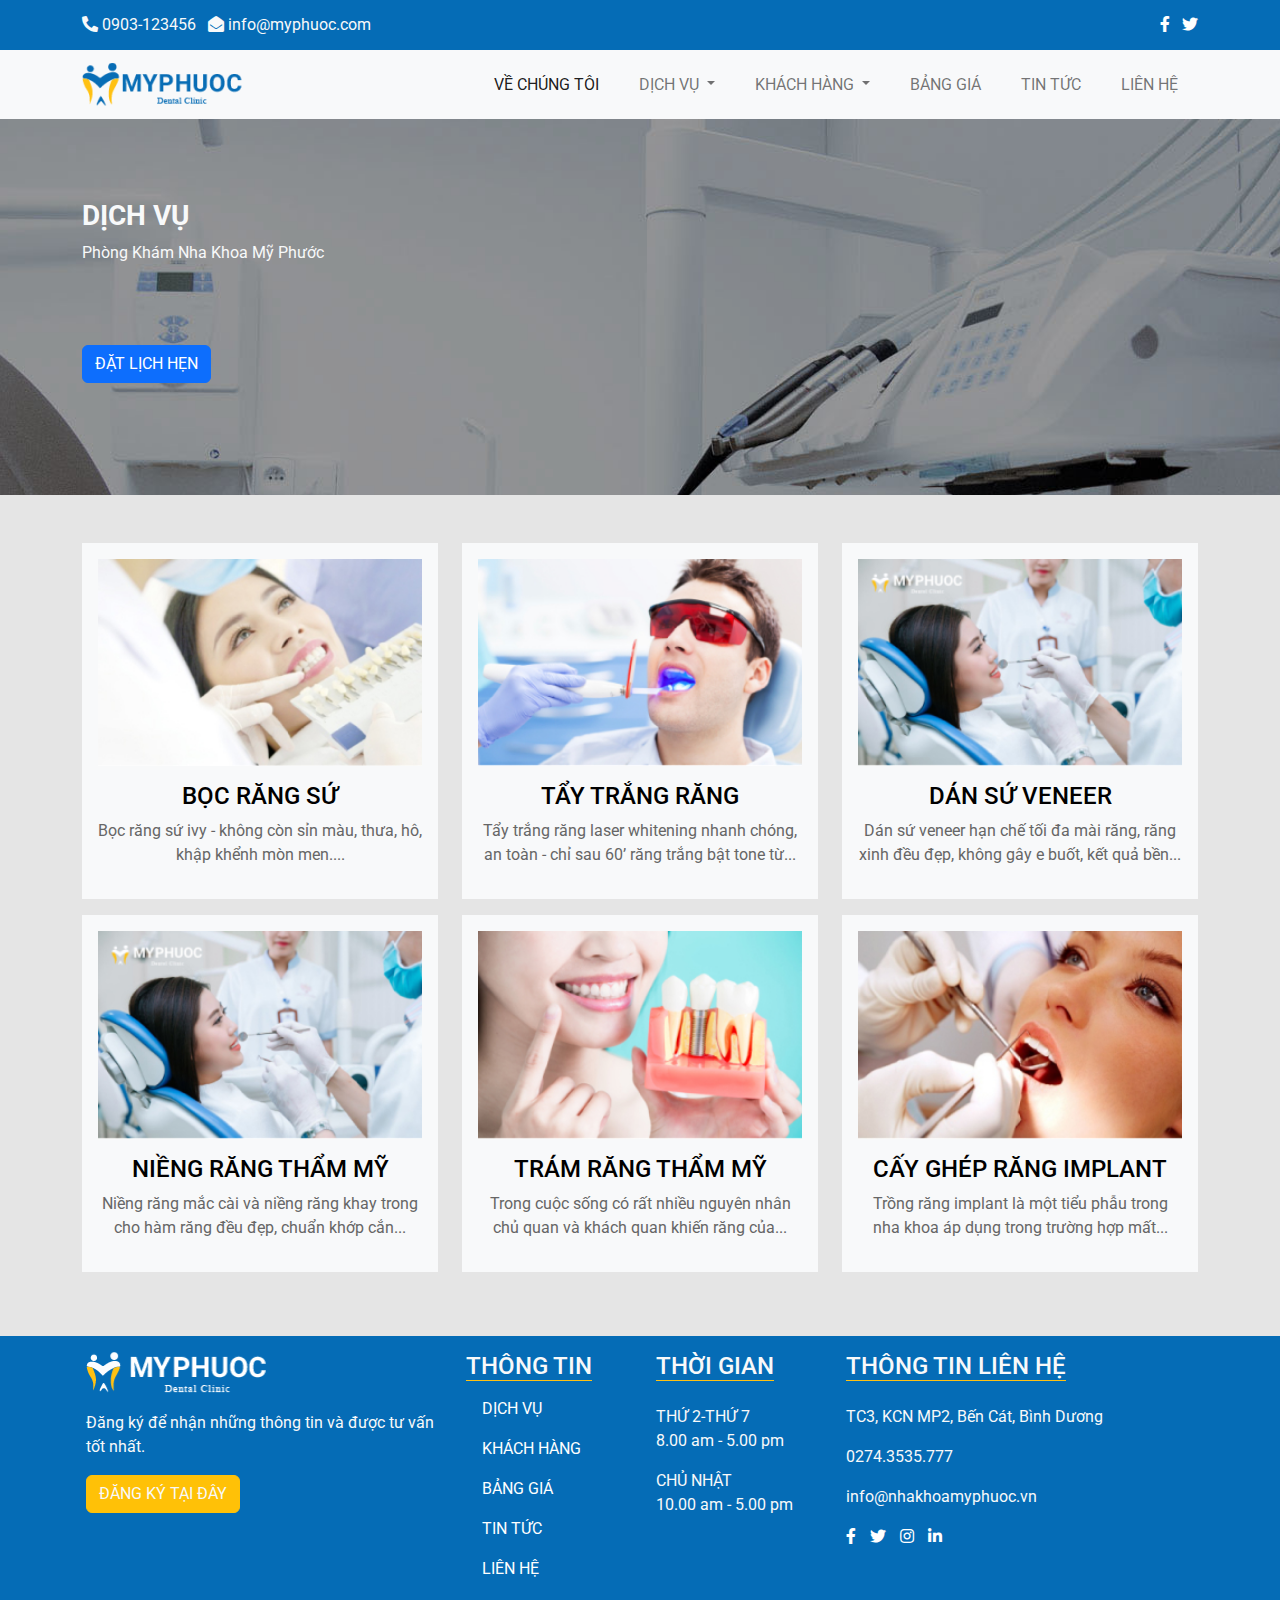
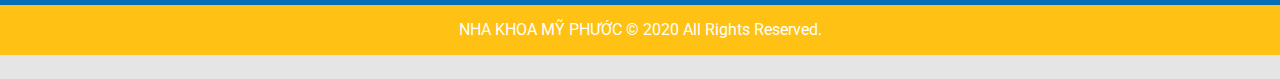
==== dv.html @ dfbd69ec "Add files via upload" ====
<!doctype html>
<html>
<head>
<meta charset="utf-8">
<meta name="viewport" content="width=device-width, initial-scale=1">
<title>NHA KHOA MỸ PHƯỚC</title>
<link rel="stylesheet" href="css/all.min.css">
<link rel="stylesheet" href="css/bootstrap.css" >
<link rel="stylesheet" href="css/main.css">
	<link rel="icon" href="images/TITLE-ICON.png" type="image/x-icon">
	<link rel="stylesheet" href="css/owl.carousel.css">
	<link rel="stylesheet" href="css/owl.theme.default.css">
<script src="js/bootstrap.bundle.min.js"></script>
</head>

<body>
<div class="top-bar bg-primary text-light">
  <div class="container d-flex justify-content-between">
    <div class="left"> <i class="fas fa-phone-alt"></i> 0903-123456 <i class="fas fa-envelope-open ms-2"></i> info@myphuoc.com </div>
    <div class="right"> <a href="#"><i class="fab fa-facebook-f"></i></a> <a href="#"><i class="fab fa-twitter ms-2"></i></a> </div>
  </div>
</div>
<!--xong phần top bar-->
<nav class="navbar navbar-expand-lg bg-light">
  <div class="container"> <a class="navbar-brand" href="#"><img src="images/LOGO 2 MPHUOCHC 1.png" alt=""></a>
    <button class="navbar-toggler" type="button" data-bs-toggle="collapse" data-bs-target="#navbarSupportedContent" aria-controls="navbarSupportedContent" aria-expanded="false" aria-label="Toggle navigation"> <span class="navbar-toggler-icon"></span> </button>
    <div class="collapse navbar-collapse" id="navbarSupportedContent">
      <ul class="navbar-nav ms-auto mb-2 mb-lg-0">
        <li class="nav-item"> <a class="nav-link active" aria-current="page" href="file:///Macintosh%20HD/Users/macos/Desktop/NEW/B4/nha%20khoa%202/myphuocclinic/myphuocclinic.html">VỀ CHÚNG TÔI</a> </li>
        <li class="nav-item dropdown"> <a class="nav-link dropdown-toggle" href="#" role="button" data-bs-toggle="dropdown" aria-expanded="false"> DỊCH VỤ </a>
          <ul class="dropdown-menu">
            <li><a class="dropdown-item" href="#">BỌC RĂNG SỨ</a></li>
            <li><a class="dropdown-item" href="#">RĂNG SỨ THẨM MỸ</a></li>
            <li><a class="dropdown-item" href="#">TRỔNG IMPLANT</a></li>
            <li><a class="dropdown-item" href="#">NIỀNG RĂNG</a></li>
            <li><a class="dropdown-item" href="#">LẤY CAO RĂNG</a></li>
            <li><a class="dropdown-item" href="#">TRÁM RĂNG THẨM MỸ</a></li>
          </ul>
        </li>
        <li class="nav-item dropdown"> <a class="nav-link dropdown-toggle" href="#" role="button" data-bs-toggle="dropdown" aria-expanded="false"> KHÁCH HÀNG </a>
          <ul class="dropdown-menu">
            <li><a class="dropdown-item" href="#">HÌNH ẢNH</a></li>
            <li><a class="dropdown-item" href="#">CẢM NHẬN</a></li>
          </ul>
        </li>
        <li class="nav-item"> <a class="nav-link" href="#">BẢNG GIÁ</a> </li>
        <li class="nav-item"> <a class="nav-link" href="#">TIN TỨC</a> </li>
        <li class="nav-item"> <a class="nav-link" href="#">LIÊN HỆ</a> </li>
      </ul>
    </div>
  </div>
</nav>
<main>
<section id="dichvu">
	<div class="container">
		<div class="row py-3">
			<div class="col-lg-6 py-5">
				<div class="row pt-3">
					<div class="col-6">
						<h3 class="text-light"><b>DỊCH VỤ</b></h3>
						<p class="text-light">Phòng Khám Nha Khoa Mỹ Phước</p>
					</div>
				</div>
				<div class="row pt-3">
					<div class="col-6 py-5">
					<button type="button" class="btn btn-primary">ĐẶT LỊCH HẸN</button>
					</div>
				</div>
			</div>
		</div>
	</div>
</section>
<section id="service">
		<div class="container py-5">
			<div class="row">
				<div class="col-12 col-sm-6 col-md-6 col-lg-4 mb-3">
					<div class="bg-light p-3 text-center">
						<img src="images/dv_img1 1.jpg" alt="" class="img-fluid">
						<h4 class="pt-3"><a href="#">BỌC RĂNG SỨ</a></h4>
						<p>Bọc răng sứ ivy - không còn sỉn màu, thưa, hô, khập khểnh mòn men....</p>
					</div>
				</div>
				<div class="col-12 col-sm-6 col-md-6 col-lg-4 mb-3">
					<div class="bg-light p-3 text-center">
						<img src="images/dv_img2 1.jpg" alt="" class="img-fluid">
						<h4 class="pt-3"><a href="#">TẨY TRẮNG RĂNG</a></h4>
						<p>Tẩy trắng răng laser whitening nhanh chóng, an toàn - chỉ sau 60’ răng trắng bật tone từ...</p>
					</div>
				</div>
				<div class="col-12 col-sm-6 col-md-6 col-lg-4 mb-3">
					<div class="bg-light p-3 text-center">
						<img src="images/dv_img4 1.jpg" alt="" class="img-fluid">
						<h4 class="pt-3"><a href="#">DÁN SỨ VENEER</a></h4>
						<p>Dán sứ veneer hạn chế tối đa mài răng, răng xinh đều đẹp, không gây e buốt, kết quả bền...</p>
					</div>
				</div>
				<div class="col-12 col-sm-6 col-md-6 col-lg-4 mb-3">
					<div class="bg-light p-3 text-center">
						<img src="images/dv_img4 1.jpg" alt="" class="img-fluid">
						<h4 class="pt-3"><a href="#">NIỀNG RĂNG THẨM MỸ</a></h4>
						<p>Niềng răng mắc cài và niềng răng khay trong cho hàm răng đều đẹp, chuẩn khớp cắn...</p>
					</div>
				</div>
				<div class="col-12 col-sm-6 col-md-6 col-lg-4 mb-3">
					<div class="bg-light p-3 text-center">
						<img src="images/dv_img5 1.jpg" alt="" class="img-fluid">
						<h4 class="pt-3"><a href="#">TRÁM RĂNG THẨM MỸ</a></h4>
						<p>Trong cuộc sống có rất nhiều nguyên nhân chủ quan và khách quan khiến răng của...</p>
					</div>
				</div>
				<div class="col-12 col-sm-6 col-md-6 col-lg-4 mb-3">
					<div class="bg-light p-3 text-center">
						<img src="images/dv_img6 1.jpg" alt="" class="img-fluid">
						<h4 class="pt-3"><a href="#">CẤY GHÉP RĂNG IMPLANT</a></h4>
						<p>Trồng răng implant là một tiểu phẫu trong nha khoa áp dụng trong trường hợp mất...</p>
					</div>
				</div>
			</div>
		</div>
</section>
	
	
	
</main>
<footer class="bg-primary text-light">
  <div class="container">
    <div class="row">
      <div class="col-12 col-sm-6 col-md-6 col-lg-4 p-3"> <a href="#"><img src="images/logo_footer.png" alt=""></a>
        <p class="pt-3">Đăng ký để nhận những thông tin và được tư vấn tốt nhất.</p>
        <button type="button" class="btn btn-warning text-light">ĐĂNG KÝ TẠI ĐÂY</button>
      </div>
      <div class="col-12 col-sm-6 col-md-6 col-lg-2 p-3">
        <h4> <span class="border-bottom border-warning"> THÔNG TIN</span></h4>
        <ul class="nav flex-column">
          <li class="nav-item"><a href="#" class="nav-link">DỊCH VỤ</a></li>
          <li class="nav-item"><a href="#" class="nav-link"> KHÁCH HÀNG </a></li>
          <li class="nav-item"><a href="#" class="nav-link">BẢNG GIÁ</a></li>
          <li class="nav-item"><a href="#" class="nav-link">TIN TỨC</a></li>
          <li class="nav-item"><a href="#" class="nav-link">LIÊN HỆ</a></li>
        </ul>
      </div>
		    <div class="col-12 col-sm-6 col-md-6 col-lg-2 p-3">
				 <h4> <span class="border-bottom border-warning"> THỜI GIAN</span></h4>
				<p class="pt-3">				THỨ 2-THỨ 7 <br>
8.00 am - 5.00 pm</p>
				<p>CHỦ NHẬT <br>
10.00 am - 5.00 pm</p>
		</div>
		<div class="col-12 col-sm-6 col-md-6 col-lg-4 p-3">
			 <h4> <span class="border-bottom border-warning"> THÔNG TIN LIÊN HỆ</span></h4>
			<p class="pt-3">TC3, KCN MP2, Bến Cát, Bình Dương</p>
			<p>0274.3535.777</p>
			<p>info@nhakhoamyphuoc.vn</p>
			<p class="icon">
				<a href="#"><i class="fab fa-facebook-f"></i></a>
				<a href="#"><i class="fab fa-twitter"></i></a>
				<a href="#"><i class="fab fa-instagram"></i></a>
				<a href="#"><i class="fab fa-linkedin-in"></i></a>
			</p>
		</div>
    </div>
  </div>
	<div class="bottom-bar">
	<p>NHA KHOA MỸ PHƯỚC © 2020 All Rights Reserved.</p>
	</div>
</footer><br><script src="js/jquery-3.6.0.min.js"></script>
	<script src="js/owl.carousel.js"></script>
	<script src="js/control.js"></script>
</body>
</html>
---- css/main.css ----
@charset "utf-8";
/* CSS Document */
@import url('https://fonts.googleapis.com/css2?family=Roboto&display=swap');
body{
	font-family: 'Roboto', sans-serif;font-size: 16px;color: #666666;margin: 0; background-color: #E5E5E5;
}
.top-bar{
	width: 100%;height: 50px;line-height: 50px
}
.top-bar .right a{
	color: white
}
.top-bar .right a:hover{
	color: #FFC113
}
.navbar .navbar-nav .nav-item .nav-link{
	padding: 8px 20px;border-radius: 20px
}
.navbar .navbar-nav .nav-item .nav-link:hover{
	color: #056CB6;background-color:  #FFC113
}
.navbar .navbar-nav .nav-item .dropdown-menu{
	background-color: #056CB6;padding-top: 0;padding-bottom: 0;width: 220px
}
.navbar .navbar-nav .nav-item .dropdown-menu .dropdown-item{
	color: white;transition: all 0.5s
}
.navbar .navbar-nav .nav-item .dropdown-menu li{
	border-bottom: 1px solid white
}
.navbar .navbar-nav .nav-item .dropdown-menu .dropdown-item:hover{
	background-color: #FFC113;padding-left: 25px
}
@media (max-width:667px){
	.navbar .navbar-nav .nav-item{
		text-align: center
	}
	.navbar .navbar-nav .nav-item .dropdown-menu{
		margin: 0 auto
	}
}
main{
	width: 100%;min-height: 800px
}

footer{
	width: 100%;min-height: 200px
}
footer .nav .nav-item .nav-link{
	color: white
}
footer .nav .nav-item .nav-link:hover{
	color: #FFC113
}
footer .icon a{
	color: white;
	margin-right: 10px;
}
footer .icon a:hover{
	color: #FFC113;
}
.bottom-bar{
	width: 100%;
	height: 50px;
	line-height: 50px;
	background-color: #FFC113;
	color: white;
	text-align: center;
}
#banner{
	width: 100%;
}
#service a{
	text-decoration: none;
	color: #000000;
}
#service a:hover{
	color: #FFC113;
}
#why{
	width: 100%;
	min-height: 300px;
	background: url("../images/why.jpg");
	background-repeat: no-repeat;
	background-position: center top;
	background-size: cover
}
#dichvu{
	width: 100%;
	min-height: 300px;
	background: url("../images/pagekh.png");
	background-repeat: no-repeat;
	background-position: center top;
	background-size: cover
}
#client .hinh{
	width: 100%;
	position: relative;
	
}
#client .before{
	position: absolute;
	left: 0;
	top: 0;
	padding: 10px;
	background-color: #CDC8C8;
}
#client .after{
	position: absolute;
	left: 50%;
	top: 0;
	padding: 10px;
	background-color: #CDC8C8;
}
#cam-nhan .noidung{
	text-align: center;
	display: flex;
	flex-direction: column;
	justify-content: center;
	align-items: center;
	padding: 10px 40px;
}
#cam-nhan .noidung img{
	width: 100px;
	height: auto;
}
#cn .owl-nav { position:absolute; left:0px; top:20%; width:100%; }

#cn .owl-nav [class*='owl-'] {
	font-size:40px; /*background:rgba(255,255,255,.5);border:1px solid #fff; */ color:#B9B8B8

}
#cn .owl-nav .owl-next{ position:absolute; right:10%;}

#cn .owl-nav .owl-prev{ position:absolute; left:10%;}

#cn .owl-nav [class*='owl-']:hover {
    background:none;border: none;
	color:#5A7AEC;
	text-decoration: none; }
#tintuc a{
	text-decoration: none;
	color: #565656;
	
}
#tintuc a:hover{
	color: #FFC113;
}
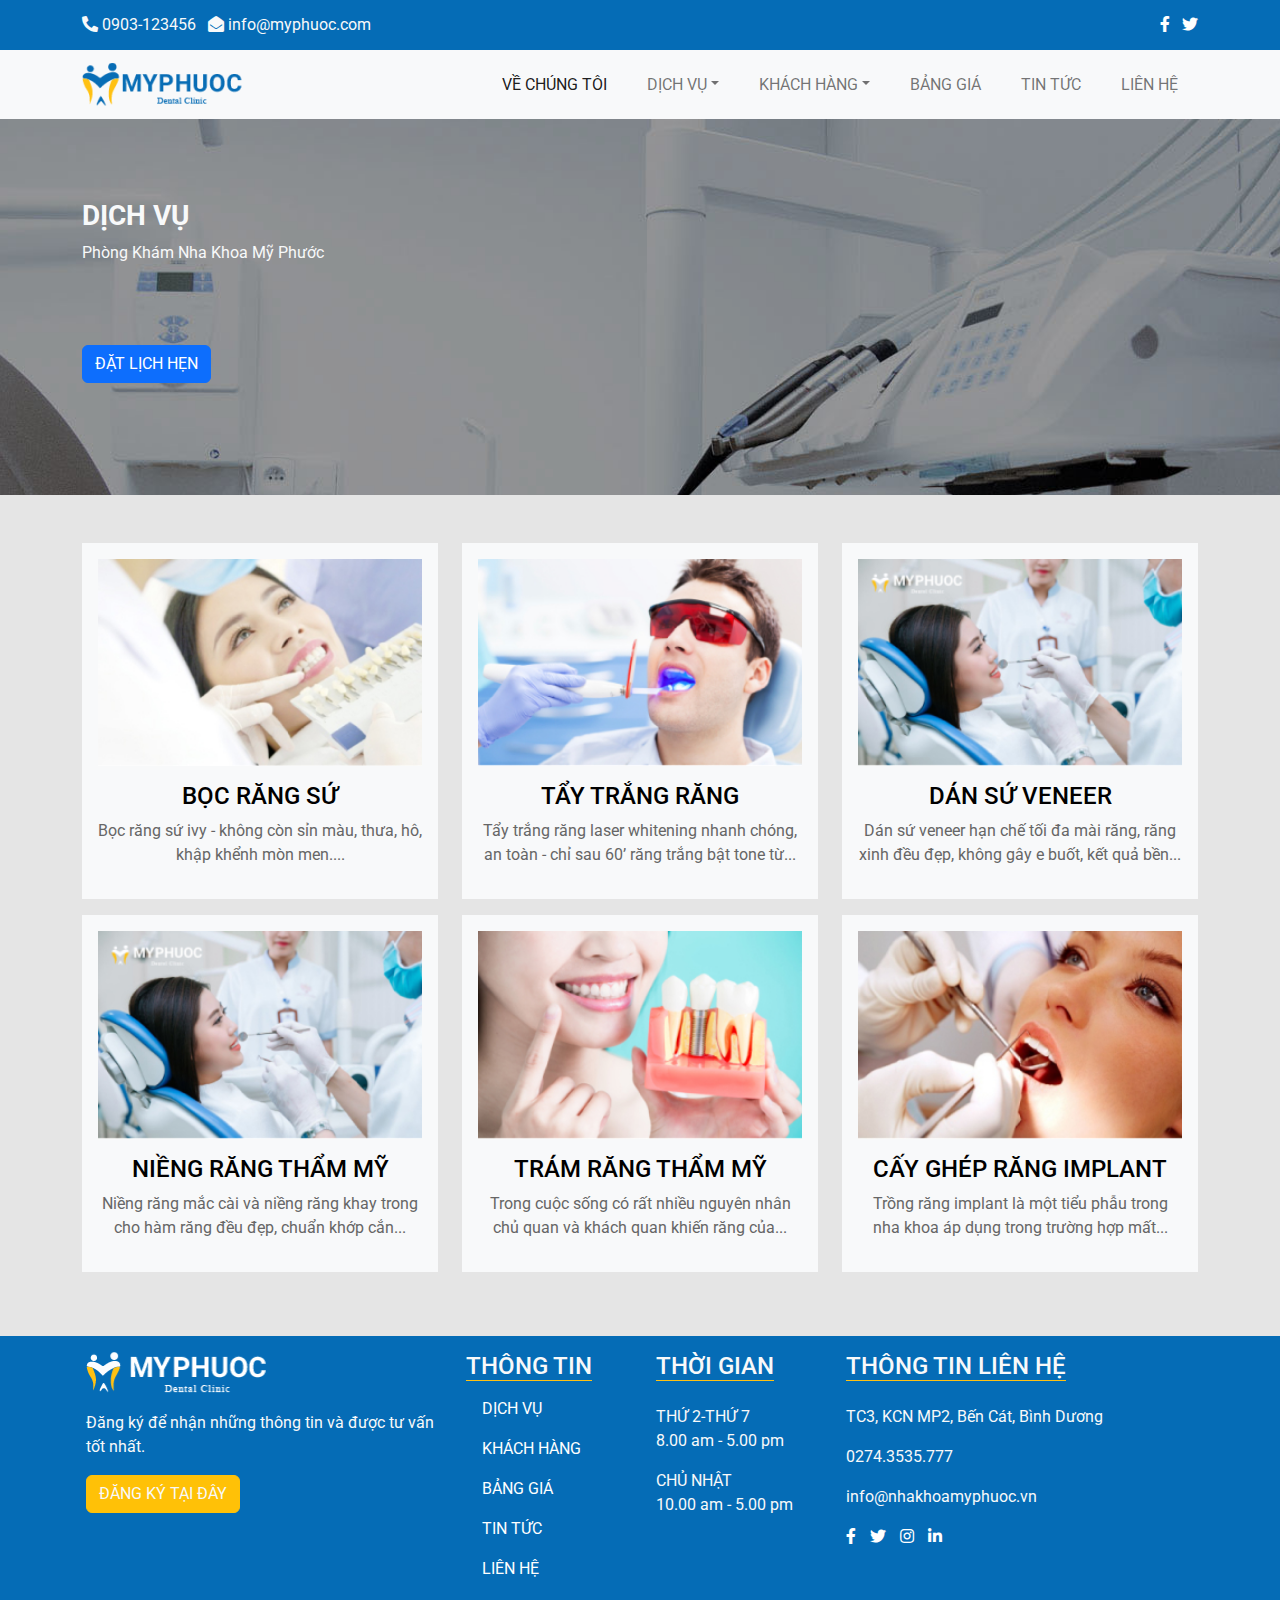
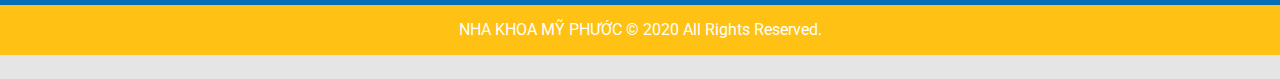
==== commit db0fec66: "Update dv.html" ====
--- a/dv.html
+++ b/dv.html
@@ -22,30 +22,30 @@
 </div>
 <!--xong phần top bar-->
 <nav class="navbar navbar-expand-lg bg-light">
-  <div class="container"> <a class="navbar-brand" href="#"><img src="images/LOGO 2 MPHUOCHC 1.png" alt=""></a>
+  <div class="container"> <a class="navbar-brand" href="https://ngangane.github.io/nhakhoa"><img src="images/LOGO 2 MPHUOCHC 1.png" alt=""></a>
     <button class="navbar-toggler" type="button" data-bs-toggle="collapse" data-bs-target="#navbarSupportedContent" aria-controls="navbarSupportedContent" aria-expanded="false" aria-label="Toggle navigation"> <span class="navbar-toggler-icon"></span> </button>
     <div class="collapse navbar-collapse" id="navbarSupportedContent">
       <ul class="navbar-nav ms-auto mb-2 mb-lg-0">
-        <li class="nav-item"> <a class="nav-link active" aria-current="page" href="file:///Macintosh%20HD/Users/macos/Desktop/NEW/B4/nha%20khoa%202/myphuocclinic/myphuocclinic.html">VỀ CHÚNG TÔI</a> </li>
-        <li class="nav-item dropdown"> <a class="nav-link dropdown-toggle" href="#" role="button" data-bs-toggle="dropdown" aria-expanded="false"> DỊCH VỤ </a>
+        <li class="nav-item"> <a class="nav-link active" aria-current="page" href="myphuocclinic.html">VỀ CHÚNG TÔI</a> </li>
+        <li class="nav-item dropdown"> <a class="nav-link dropdown-toggle" href="dv.html" role="button" data-bs-toggle="dropdown" aria-expanded="false">DỊCH VỤ</a>
           <ul class="dropdown-menu">
-            <li><a class="dropdown-item" href="#">BỌC RĂNG SỨ</a></li>
-            <li><a class="dropdown-item" href="#">RĂNG SỨ THẨM MỸ</a></li>
-            <li><a class="dropdown-item" href="#">TRỔNG IMPLANT</a></li>
-            <li><a class="dropdown-item" href="#">NIỀNG RĂNG</a></li>
-            <li><a class="dropdown-item" href="#">LẤY CAO RĂNG</a></li>
-            <li><a class="dropdown-item" href="#">TRÁM RĂNG THẨM MỸ</a></li>
+            <li><a class="dropdown-item" href="dv2.html">BỌC RĂNG SỨ</a></li>
+            <li><a class="dropdown-item" href="dv.html">RĂNG SỨ THẨM MỸ</a></li>
+            <li><a class="dropdown-item" href="dv2.html">TRỔNG IMPLANT</a></li>
+            <li><a class="dropdown-item" href="dv.html">NIỀNG RĂNG</a></li>
+            <li><a class="dropdown-item" href="dv2.html">LẤY CAO RĂNG</a></li>
+            <li><a class="dropdown-item" href="dv.html">TRÁM RĂNG THẨM MỸ</a></li>
           </ul>
         </li>
-        <li class="nav-item dropdown"> <a class="nav-link dropdown-toggle" href="#" role="button" data-bs-toggle="dropdown" aria-expanded="false"> KHÁCH HÀNG </a>
+        <li class="nav-item dropdown"> <a class="nav-link dropdown-toggle" href="#" role="button" data-bs-toggle="dropdown" aria-expanded="false">KHÁCH HÀNG</a>
           <ul class="dropdown-menu">
-            <li><a class="dropdown-item" href="#">HÌNH ẢNH</a></li>
-            <li><a class="dropdown-item" href="#">CẢM NHẬN</a></li>
+            <li><a class="dropdown-item" href="khachhang.html">HÌNH ẢNH</a></li>
+            <li><a class="dropdown-item" href="khachhang.html">CẢM NHẬN</a></li>
           </ul>
         </li>
         <li class="nav-item"> <a class="nav-link" href="#">BẢNG GIÁ</a> </li>
         <li class="nav-item"> <a class="nav-link" href="#">TIN TỨC</a> </li>
-        <li class="nav-item"> <a class="nav-link" href="#">LIÊN HỆ</a> </li>
+        <li class="nav-item"> <a class="nav-link" href="lienhe.html">LIÊN HỆ</a> </li>
       </ul>
     </div>
   </div>
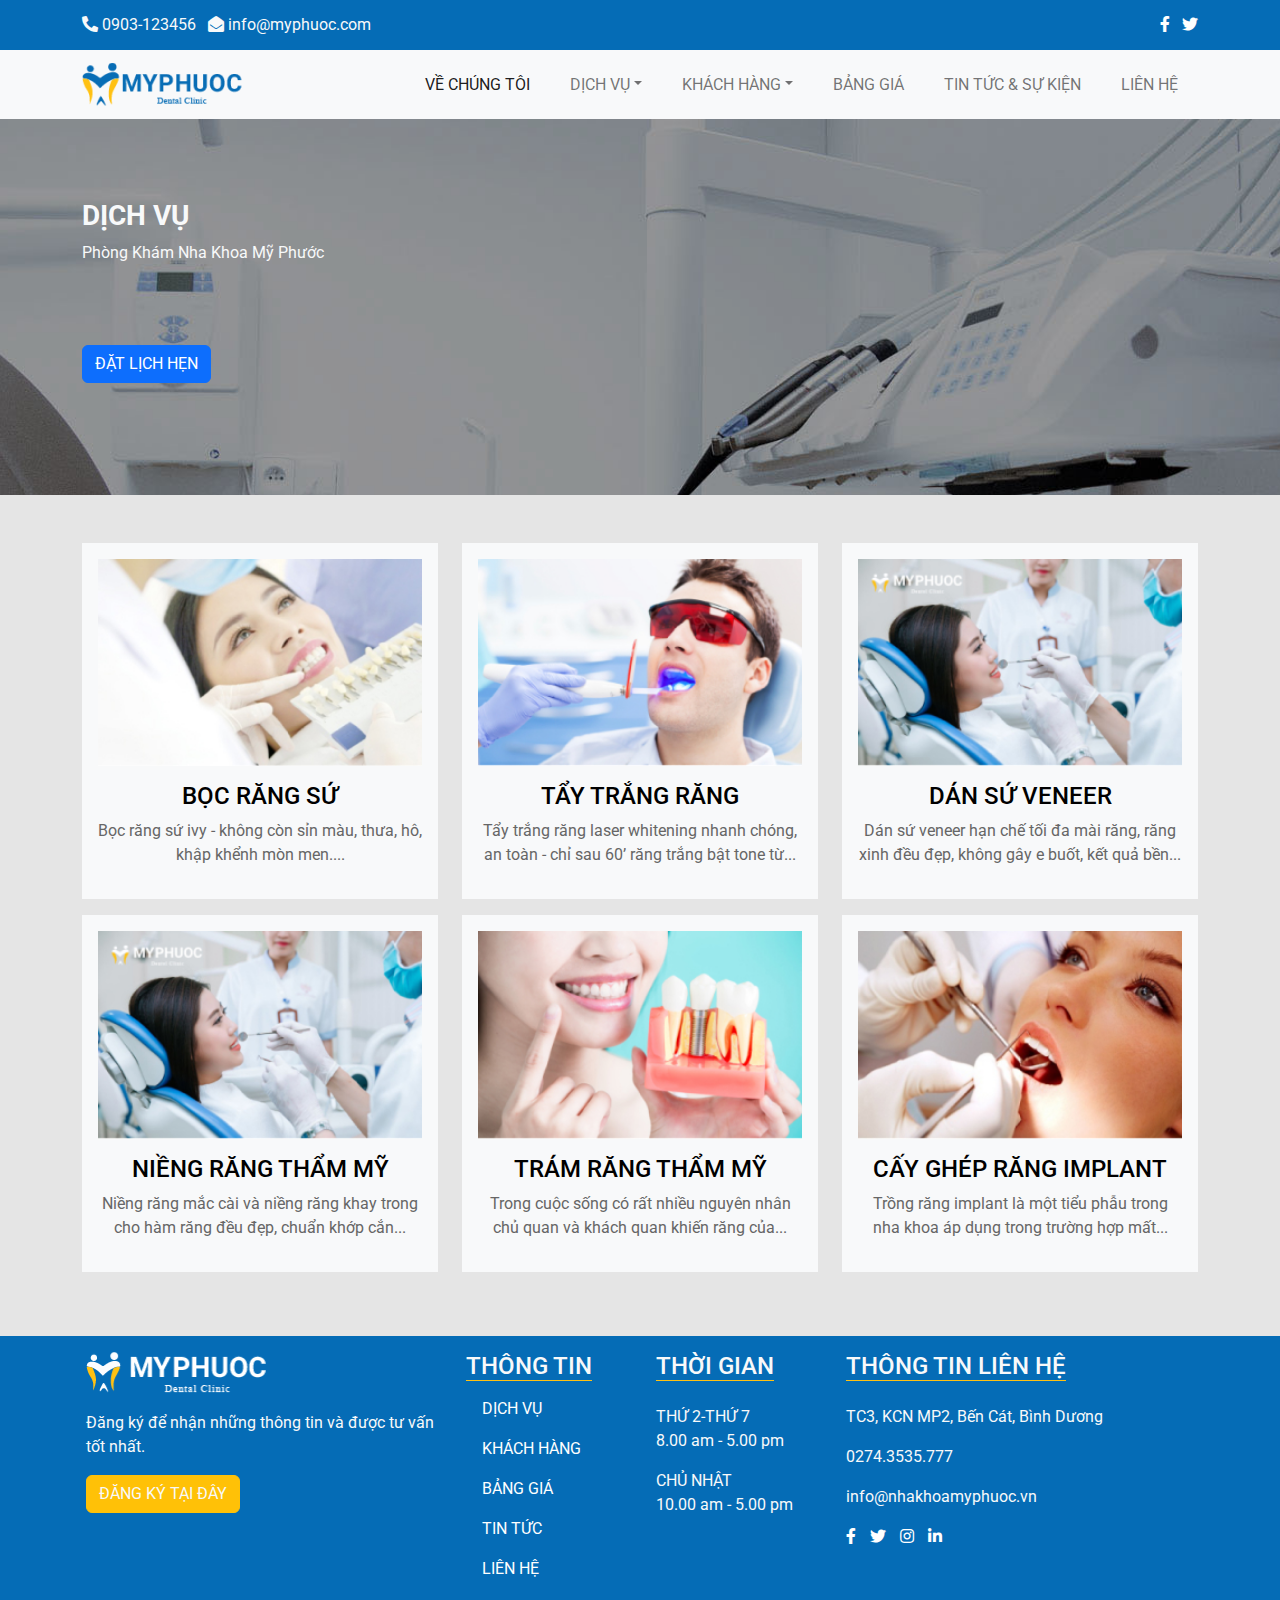
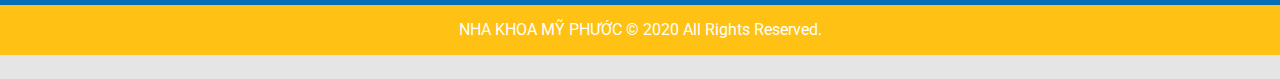
==== commit 4b04db95: "Update dv.html" ====
--- a/dv.html
+++ b/dv.html
@@ -44,7 +44,7 @@
           </ul>
         </li>
         <li class="nav-item"> <a class="nav-link" href="#">BẢNG GIÁ</a> </li>
-        <li class="nav-item"> <a class="nav-link" href="#">TIN TỨC</a> </li>
+        <li class="nav-item"> <a class="nav-link" href="tin-tuc.html">TIN TỨC & SỰ KIỆN</a> </li>
         <li class="nav-item"> <a class="nav-link" href="lienhe.html">LIÊN HỆ</a> </li>
       </ul>
     </div>
--- a/css/main.css
+++ b/css/main.css
@@ -93,11 +93,73 @@
 	background-position: center top;
 	background-size: cover
 }
+#lienhe{
+	width: 100%;
+	min-height: 300px;
+	background: url("../images/pagekh.png");
+	background-repeat: no-repeat;
+	background-position: center top;
+	background-size: cover
+}
+#sukien{
+	width: 100%;
+	min-height: 300px;
+	background: url("../images/pagekh.png");
+	background-repeat: no-repeat;
+	background-position: center top;
+	background-size: cover
+}
+	
+#hotro{
+	width: 100%;
+}
+#dichvu2{
+	width: 100%;
+}
+#khachhang{
+	width: 100%;
+	min-height: 300px;
+	background: url("../images/pagekh.png");
+	background-repeat: no-repeat;
+	background-position: center top;
+	background-size: cover
+}
+.search-box {  
+display: inline-block;  
+width: 100%;  
+border-radius: 3px;  
+padding: 4px 55px 4px 15px;  
+position: relative;  
+background:#E9FBFB;  
+border: 1px solid #ddd;  
+-webkit-transition: all 200ms ease-in-out;  
+-moz-transition: all 200ms ease-in-out;  
+transition: all 200ms ease-in-out;
+}
+ 
+.search-box:hover{  
+border: 1px solid #aaa;
+}
+.dv{
+	background:#E9FBFB; 
+}
+.dv:hover{  
+border: 1px solid #aaa;
+}
+#clinic{
+	width: 100%;
+	min-height: 300px;
+	background: url("../images/pagekh.png");
+	background-repeat: no-repeat;
+	background-position: center top;
+	background-size: cover
+}
 #client .hinh{
 	width: 100%;
 	position: relative;
 	
 }
+
 #client .before{
 	position: absolute;
 	left: 0;
@@ -146,14 +208,21 @@
 #tintuc a:hover{
 	color: #FFC113;
 }
-
-
-
-
-
-
-
-
-
-
-
+.btn:hover{  
+border: 1px solid #aaa;
+}
+.text-giua{
+	text-align:center;
+	font-size: 18px
+}
+
+
+
+
+
+
+
+
+
+
+
